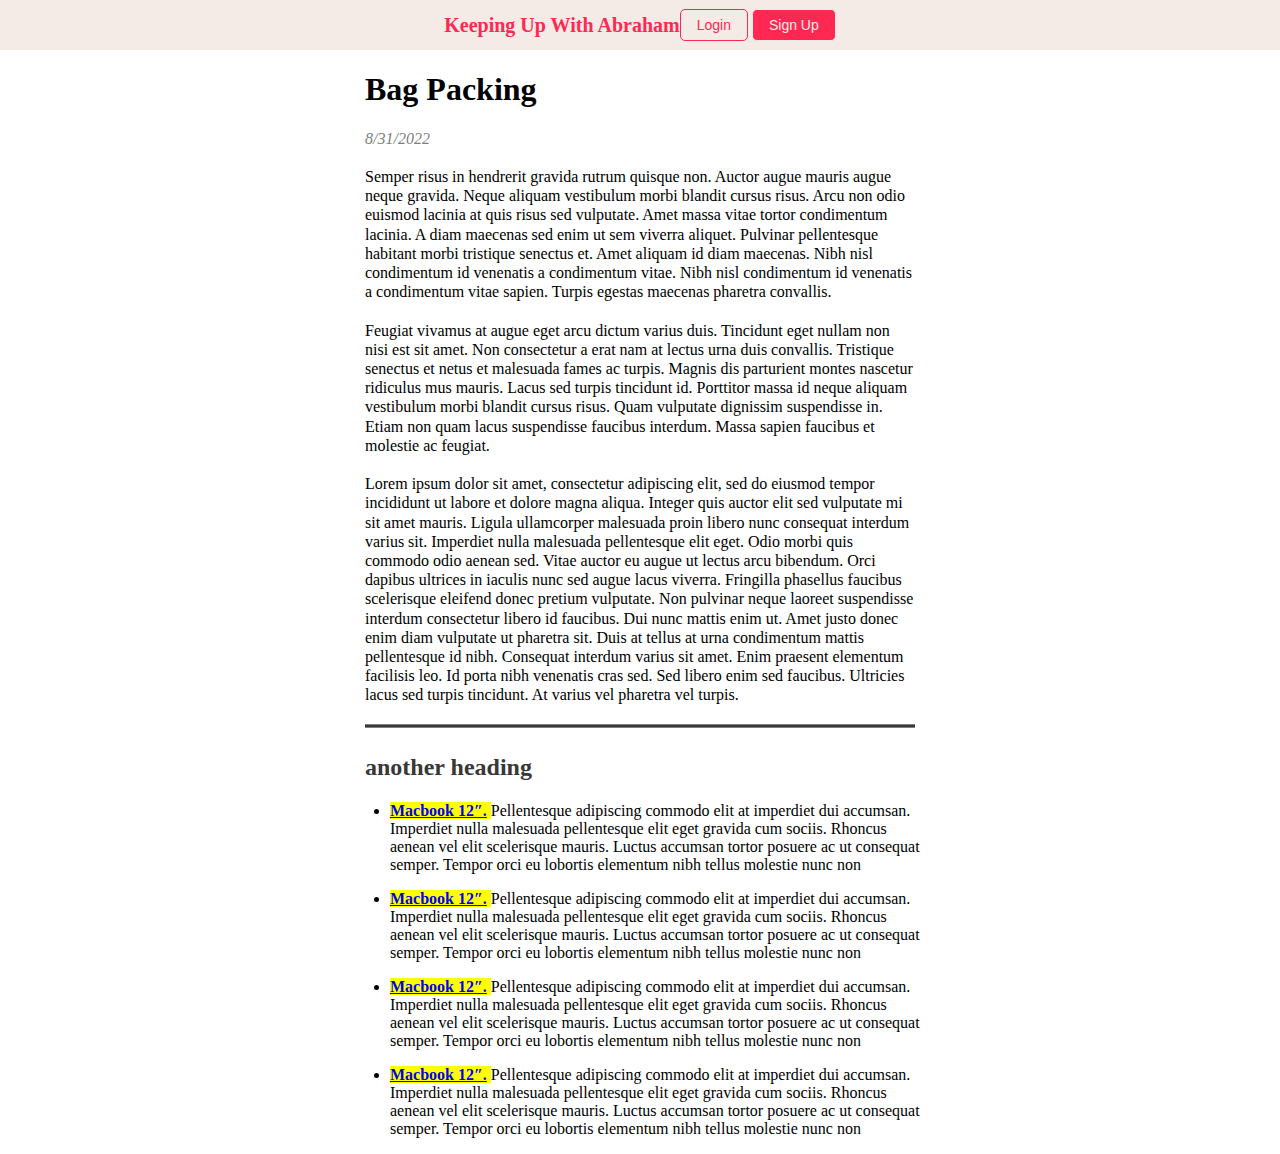
==== index.html @ 9b74d6d7 "implemented page styling for posts and color scheme" ====
<!DOCTYPE html>
<!--[if lt IE 7]>      <html class="no-js lt-ie9 lt-ie8 lt-ie7"> <![endif]-->
<!--[if IE 7]>         <html class="no-js lt-ie9 lt-ie8"> <![endif]-->
<!--[if IE 8]>         <html class="no-js lt-ie9"> <![endif]-->
<!--[if gt IE 8]>      <html class="no-js"> <!--<![endif]-->
<html>
    <head>
        <meta charset="utf-8">
        <meta http-equiv="X-UA-Compatible" content="IE=edge">
        <title>Keeping Up With Abraham</title>
        <meta name="description" content="">
        <meta name="viewport" content="width=device-width, initial-scale=1">
        <link rel="stylesheet" href="styles/mainPage.css">
    </head>
    <body class="landingBody">
        <div class="navBar">
            <h1>Keeping Up With Abraham</h1>
            <div class="registerButtons">
                <button id="login">Login</button>
                <button id="signup">Sign Up</button>
            </div>
        </div>
        <div class="landingText">
            <h1>Bag Packing</h1>
            <p style="color: gray; font-style: italic;">8/31/2022</p>
            <p> Semper risus in hendrerit gravida rutrum quisque non. 
                Auctor augue mauris augue neque gravida. Neque aliquam 
                vestibulum morbi blandit cursus risus. Arcu non odio 
                euismod lacinia at quis risus sed vulputate. Amet massa 
                vitae tortor condimentum lacinia. A diam maecenas sed enim
                ut sem viverra aliquet. Pulvinar pellentesque habitant morbi
                tristique senectus et. Amet aliquam id diam maecenas. 
                Nibh nisl condimentum id venenatis a condimentum vitae.
                Nibh nisl condimentum id venenatis a condimentum vitae sapien.
                Turpis egestas maecenas pharetra convallis.
            </p>
            <p> Feugiat vivamus at augue eget arcu dictum varius duis.
                Tincidunt eget nullam non nisi est sit amet. Non consectetur
                a erat nam at lectus urna duis convallis. Tristique senectus
                et netus et malesuada fames ac turpis. Magnis dis parturient
                montes nascetur ridiculus mus mauris. Lacus sed turpis
                tincidunt id. Porttitor massa id neque aliquam vestibulum 
                morbi blandit cursus risus. Quam vulputate dignissim suspendisse
                in. Etiam non quam lacus suspendisse faucibus interdum. Massa
                sapien faucibus et molestie ac feugiat.
            </p>
            <p>Lorem ipsum dolor sit amet, consectetur adipiscing elit, 
                sed do eiusmod tempor incididunt ut labore et dolore magna aliqua.
                Integer quis auctor elit sed vulputate mi sit amet mauris.
                Ligula ullamcorper malesuada proin libero nunc consequat
                interdum varius sit. Imperdiet nulla malesuada pellentesque
                elit eget. Odio morbi quis commodo odio aenean sed. Vitae
                auctor eu augue ut lectus arcu bibendum. Orci dapibus ultrices
                in iaculis nunc sed augue lacus viverra. Fringilla phasellus
                faucibus scelerisque eleifend donec pretium vulputate. Non
                pulvinar neque laoreet suspendisse interdum consectetur libero
                id faucibus. Dui nunc mattis enim ut. Amet justo donec enim
                diam vulputate ut pharetra sit. Duis at tellus at urna condimentum 
                mattis pellentesque id nibh. Consequat interdum varius sit amet.
                Enim praesent elementum facilisis leo. Id porta nibh venenatis 
                cras sed. Sed libero enim sed faucibus. Ultricies lacus sed turpis
                tincidunt. At varius vel pharetra vel turpis.
            </p>
            <hr class="textDivision">
            <h2>another heading</h2>
            <ul>
                <li>
                    <strong>
                        <mark>
                            <a rel="noreferrer noopener" 
                            href="https://amzn.to/3GW0Yak" 
                            target="_blank">Macbook 12″.</a>
                        </mark>
                    </strong>

                    Pellentesque adipiscing commodo elit at imperdiet dui accumsan.
                    Imperdiet nulla malesuada pellentesque elit eget gravida cum sociis.
                    Rhoncus aenean vel elit scelerisque mauris. Luctus accumsan tortor
                    posuere ac ut consequat semper. Tempor orci eu lobortis elementum
                    nibh tellus molestie nunc non
                </li>
            </ul>
            <ul>
                <li>
                    <strong>
                        <mark>
                            <a rel="noreferrer noopener" 
                            href="https://amzn.to/3GW0Yak" 
                            target="_blank">Macbook 12″.</a>
                        </mark>
                    </strong>

                    Pellentesque adipiscing commodo elit at imperdiet dui accumsan.
                    Imperdiet nulla malesuada pellentesque elit eget gravida cum sociis.
                    Rhoncus aenean vel elit scelerisque mauris. Luctus accumsan tortor
                    posuere ac ut consequat semper. Tempor orci eu lobortis elementum
                    nibh tellus molestie nunc non
                </li>
            </ul>
            <ul>
                <li>
                    <strong>
                        <mark>
                            <a rel="noreferrer noopener" 
                            href="https://amzn.to/3GW0Yak" 
                            target="_blank">Macbook 12″.</a>
                        </mark>
                    </strong>

                    Pellentesque adipiscing commodo elit at imperdiet dui accumsan.
                    Imperdiet nulla malesuada pellentesque elit eget gravida cum sociis.
                    Rhoncus aenean vel elit scelerisque mauris. Luctus accumsan tortor
                    posuere ac ut consequat semper. Tempor orci eu lobortis elementum
                    nibh tellus molestie nunc non
                </li>
            </ul>
            <ul>
                <li>
                    <strong>
                        <mark>
                            <a rel="noreferrer noopener" 
                            href="https://amzn.to/3GW0Yak" 
                            target="_blank">Macbook 12″.</a>
                        </mark>
                    </strong>

                    Pellentesque adipiscing commodo elit at imperdiet dui accumsan.
                    Imperdiet nulla malesuada pellentesque elit eget gravida cum sociis.
                    Rhoncus aenean vel elit scelerisque mauris. Luctus accumsan tortor
                    posuere ac ut consequat semper. Tempor orci eu lobortis elementum
                    nibh tellus molestie nunc non
                </li>
            </ul>
        </div>
        <script src="" async defer></script>
    </body>
</html>
---- styles/mainPage.css ----
:root{
    --mainColor: #F5EBE6;
    --secondaryColor: #FF2853;
}

body{
    background-color: white;
    margin: 0;
    margin-top: 0;
}

.navBar{
    display: flex;
    flex-flow: row nowrap;
    position: relative;
    justify-content: center;
    align-items: center;
    align-content: space-between;
    top: 0px;
    padding: 5px 0 5px 0;
    width: 100%;
    background-color: var(--mainColor);
}

.navBar h1{
    display: flex;
    align-items: flex-start;
    flex-shrink: 1;
    margin: 0;
	line-height: 2;
	font-size: 20px;
    color: var(--secondaryColor);
}

.navBar #login{
    color: var(--secondaryColor);
    background-color: var(--mainColor);
    border: 1px solid var(--secondaryColor);
    border-radius: 5px;
    padding: .5rem 1rem;
    font-size: 14px;
    line-height: 1;
    text-decoration: none;
    cursor: pointer;
    align-items: flex-end;
}

.navBar #signup{
    color: var(--mainColor);
    background-color: var(--secondaryColor);
    border: 1px solid var(--mainColor);
    border-radius: 5px;
    padding: .5rem 1rem;
    font-size: 14px;
    line-height: 1;
    text-decoration: none;
    cursor: pointer;
    align-items: flex-end;
}

.landingText{
    max-width: 550px;
    margin-left: auto;
    margin-right: auto;
}

.landingText h1{
    font-size: 2em;;
    margin: 0.65em 0;
}

.landingText p{
    margin: 0 0 1.2em;
    line-height: 1.2em;
}

.landingText h2{
    line-height: 1.25;
    color: #383838;
}

.textDivision{
    border-bottom: 1px solid;
    border-top: 1px solid;
}

hr{
    background-color: #383838;
    border: 10px;
    height: 2px;
    margin-bottom: 1.5em;
    box-sizing: content-box;
}

ul li{
    margin: 0px -15px 0.3em;
}

@media screen and (max-width: 640px) {
	.landingText {
		padding: 0 5%
	}
	h5 {
	font-size: 3.5em;
	margin: 0.67em 0;
	}
}
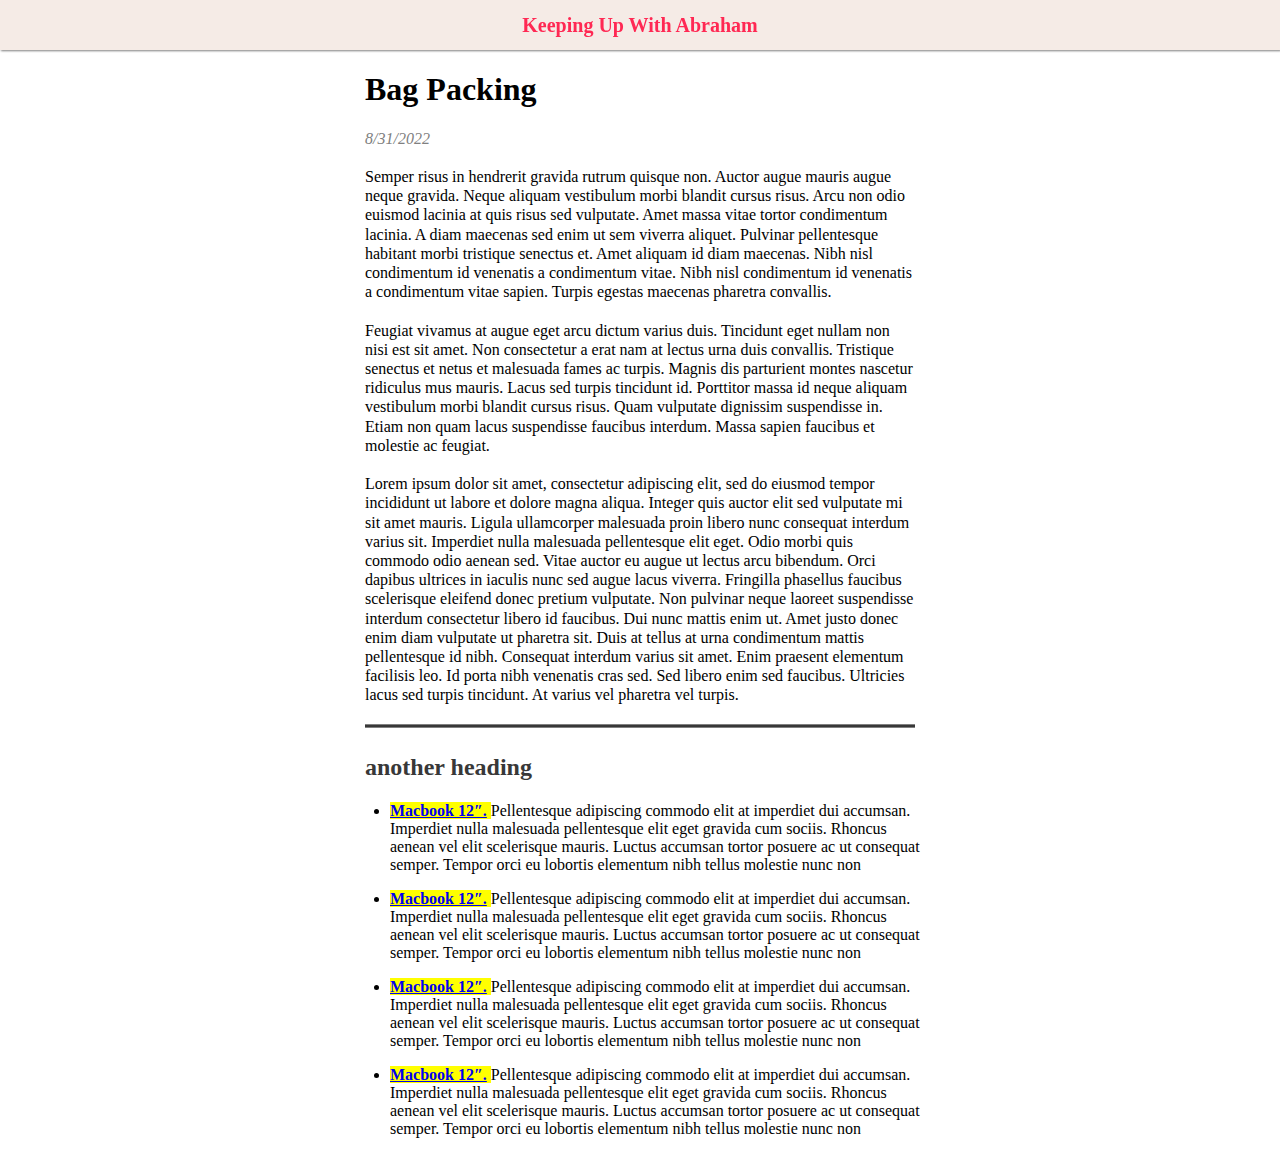
==== commit 88fef17c: "added random changes to styling" ====
--- a/index.html
+++ b/index.html
@@ -14,11 +14,13 @@
     </head>
     <body class="landingBody">
         <div class="navBar">
-            <h1>Keeping Up With Abraham</h1>
-            <div class="registerButtons">
+            <div class="Title">
+                <h1>Keeping Up With Abraham</h1>
+            </div>
+            <!--<div class="registerButtons">
                 <button id="login">Login</button>
                 <button id="signup">Sign Up</button>
-            </div>
+            </div>-->
         </div>
         <div class="landingText">
             <h1>Bag Packing</h1>
--- a/styles/mainPage.css
+++ b/styles/mainPage.css
@@ -12,24 +12,35 @@
 .navBar{
     display: flex;
     flex-flow: row nowrap;
-    position: relative;
+    position: sticky;
     justify-content: center;
-    align-items: center;
-    align-content: space-between;
     top: 0px;
     padding: 5px 0 5px 0;
     width: 100%;
     background-color: var(--mainColor);
+    box-shadow: 1px 1px 2px gray;
+}
+
+.title{
+    display:flex;
+    position: relative;
+    justify-content: center;
 }
 
 .navBar h1{
     display: flex;
-    align-items: flex-start;
+    align-items: center;
+    justify-content: center;
     flex-shrink: 1;
     margin: 0;
 	line-height: 2;
 	font-size: 20px;
     color: var(--secondaryColor);
+}
+
+.registerButtons{
+    align-self: center;
+    justify-self: flex-end;
 }
 
 .navBar #login{
@@ -42,7 +53,7 @@
     line-height: 1;
     text-decoration: none;
     cursor: pointer;
-    align-items: flex-end;
+    justify-content: flex-end;
 }
 
 .navBar #signup{
@@ -55,7 +66,8 @@
     line-height: 1;
     text-decoration: none;
     cursor: pointer;
-    align-items: flex-end;
+    justify-content: flex-end;
+    justify-self: flex-end;
 }
 
 .landingText{
